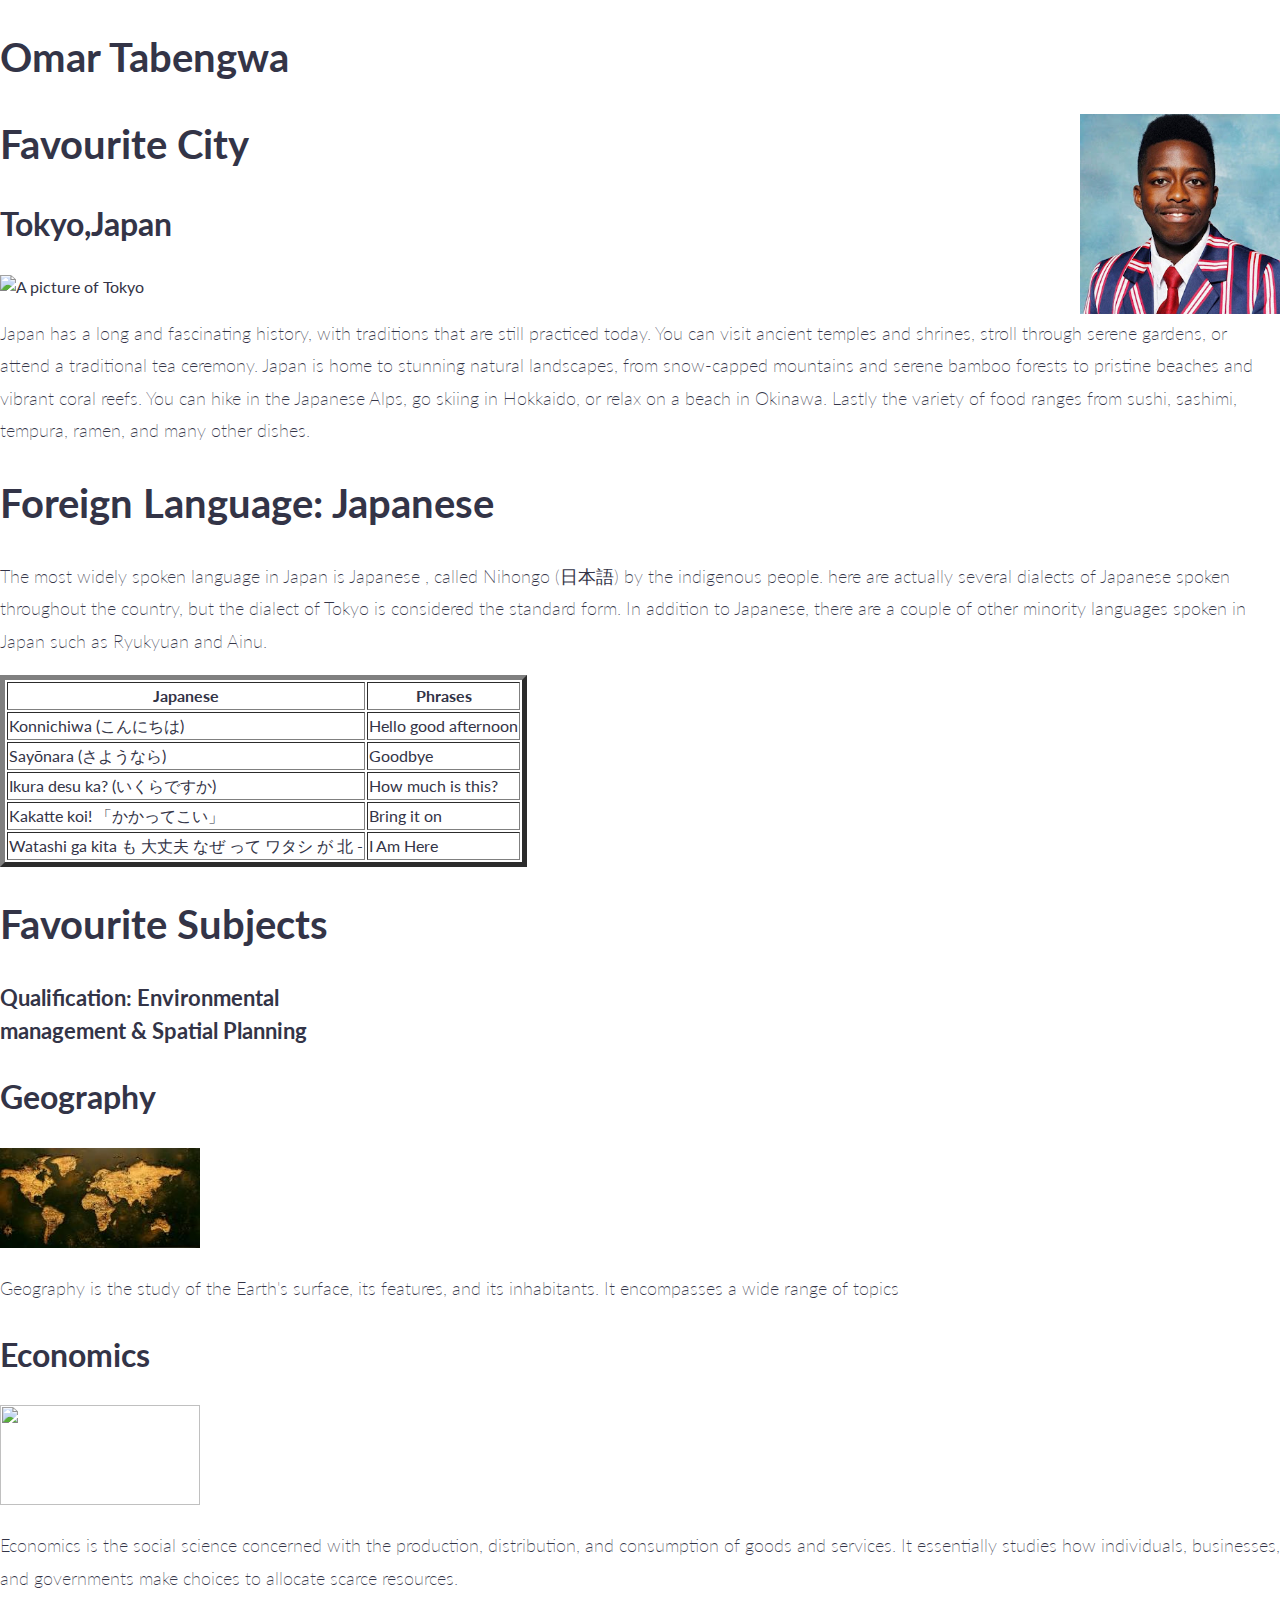
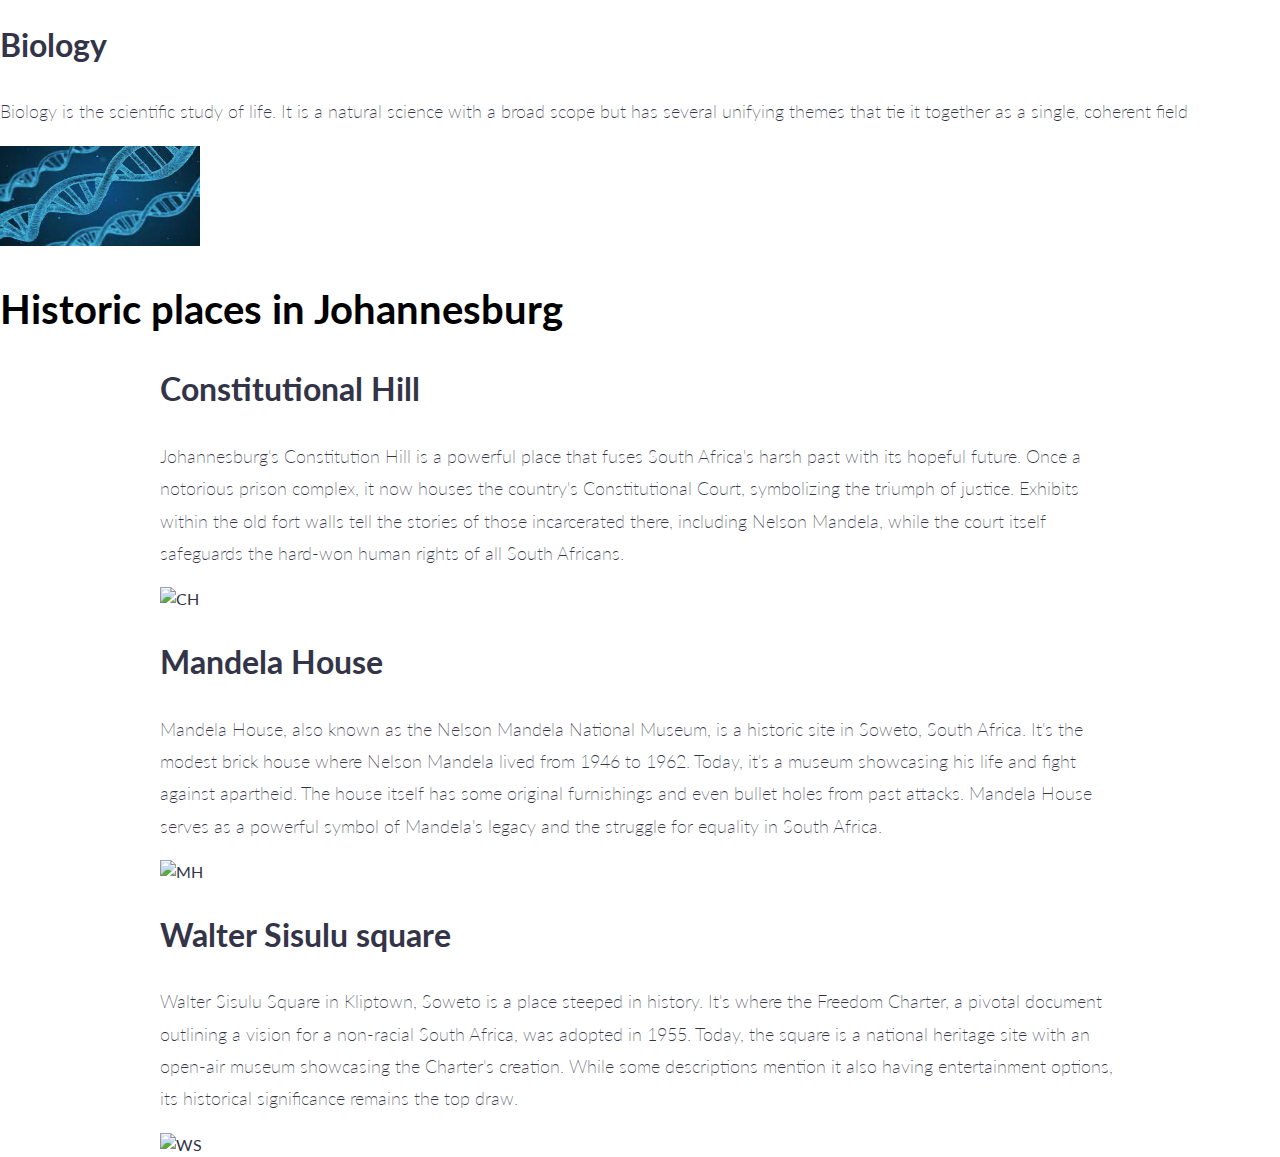
==== my-webpage-grid.html @ 6cd3617a "Add files via upload" ====
<!DOCTYPE html>
<html lang="en">
<head>
    <meta charset="UTF-8">
    <meta name="viewport" content="width=device-width, initial-scale=1.0">
    <title>Document</title>
    <link rel="stylesheet" href="simple-grid.css">
</head>
<body>
    <div class="introduction">
        <div class="name">
            <h1>Omar Tabengwa</h1>
        </div>
            <img src="img.jpg" style="height:200px; width:200px;float:inline-end">
        </div>
    </div>

    <div>
    <h1>Favourite City</h1>
    <h2>Tokyo,Japan</h2>
        <div>
        <img src="https://www.thewanderinglens.com/wp-content/uploads/2018/12/HEADER-Tokyo-Photography-Locations-A-Photographers-Guide-to-Photo-Spots-in-Tokyo.jpg" 
            alt="A picture of Tokyo" style="height :200px;width: 200px;"> 
        </div>

    <div>
        <p>Japan has a long and fascinating history, with traditions that are still practiced today. 
        You can visit ancient temples and shrines, stroll through serene gardens, 
        or attend a traditional tea ceremony. Japan is home to stunning natural landscapes, 
        from snow-capped mountains and serene bamboo forests to pristine beaches and vibrant coral reefs. 
        You can hike in the Japanese Alps, go skiing in Hokkaido, or relax on a beach in Okinawa. Lastly
        the variety of food ranges from sushi, sashimi, tempura, ramen, and many other dishes.</p>
    </div>



    <h1>Foreign Language: Japanese</h1>
    <div>
        <p>The most widely spoken language in Japan is Japanese , called Nihongo (日本語) by the indigenous people.
        here are actually several dialects of Japanese spoken throughout the country, but the dialect of Tokyo 
        is considered the standard form. In addition to Japanese, there are a couple of other minority languages spoken 
        in Japan such as Ryukyuan and Ainu.</p>

        <table border="5px" width:70%; style="color: black;">
            <tr>
                <th>Japanese</th>
                <th>Phrases</th>
            </tr>
            <tr>
                <td> Konnichiwa (こんにちは) </td>
                <td>Hello good afternoon</td>
            </tr>
            <tr>
                <td> Sayōnara (さようなら)</td> 
                <td>Goodbye </td>
            </tr>
            <tr>
                <td> Ikura desu ka? (いくらですか)</td> 
                <td>How much is this? </td>
            </tr>
                <td> Kakatte koi! 「かかってこい」 
                    <td>Bring it on</td>
            <tr>
                <td> Watashi ga kita も 大丈夫 なぜ って ワタシ が 北 - 
                    <td>I Am Here </td>
            </tr>

        </table>
    </div>
    <section>
        <h1>Favourite Subjects</h1>
        <h3 style="width: 26%;">Qualification: Environmental management & Spatial Planning</h3>
    </div>
    <div class="image">
        <div>
            <div class="subjects">
        <h2>Geography</h2>
        <img src="geo.jpeg" style="height: 100px;width: 200px;">
        <p>Geography is the study of the Earth's surface, its features, and its inhabitants. 
            It encompasses a wide range of topics</p>
        </div>
    </div>
    <div>
    <div class="subjects">
        <div>
            <div class="image">
        <h2>Economics</h2>
        <img src="eco.jpeg"style="height:100px;width:200px">
        <p>Economics is the social science concerned with the production, distribution, and consumption of goods and services. 
        It essentially studies how individuals, businesses, and governments make choices to allocate scarce resources.</p>
    </div>
    <div>
        <div class="subjects">
            <section>
        <h2>Biology</h2>
            </section>
        <div class="image">
        <p>Biology is the scientific study of life. It is a natural science with a broad scope but has several 
            unifying themes that tie it together as a single, coherent field</p>
        <img src="bio.jpeg"style="height:100px;width:200px">
    </div>
        </div>
    </section>


    <h1 style="color: black;">Historic places in Johannesburg</h1>
        <div> 
            <div class="name">
                <div class="container">
                    <h2>Constitutional Hill</h2>
                    <div class="text">
                        <p>Johannesburg's Constitution Hill is a powerful place that fuses South Africa's harsh past with its hopeful future. 
                            Once a notorious prison complex, it now houses the country's Constitutional Court, symbolizing the triumph of justice.  
                            Exhibits within the old fort walls tell the stories of those incarcerated there, including Nelson Mandela, 
                            while the court itself safeguards the hard-won human rights of all South Africans.</p>
                        <img src="https://museumexplorer.co.za/wp-content/uploads/2023/02/Constitution-Hill-2-1024x683.webp" alt="CH" style="height: 200px;width: 200px;">
                    </div>
                </div>

        <div>
            <div class="name">
                <div class="container">
                    <h2>Mandela House</h2>
                    <div class="text">
                        <p>Mandela House, also known as the Nelson Mandela National Museum, is a historic site in Soweto, South Africa. 
                            It's the modest brick house where Nelson Mandela lived from 1946 to 1962. Today, it's a museum showcasing his life and fight against apartheid. 
                            The house itself has some original furnishings and even bullet holes from past attacks.  
                            Mandela House serves as a powerful symbol of Mandela's legacy and the struggle for equality in South Africa.</p>
                        <img src="https://i0.wp.com/2summers.net/wp-content/uploads/2019/05/Mandela-House-7622.jpg" alt="MH"style="height: 200px;width: 200px;">
                    </div>
                </div>    
            <div class="name">
                <div class="container">
                    <h2>Walter Sisulu square</h2>
                    <div class="text">
                        <p>Walter Sisulu Square in Kliptown, Soweto is a place steeped in history. It's where the Freedom Charter, a pivotal document outlining a vision for a non-racial South Africa, 
                        was adopted in 1955. Today, the square is a national heritage site with an open-air museum showcasing the Charter's creation. 
                        While some descriptions mention it also having entertainment options, its historical significance remains the top draw.</p>
                    <img src="http://www.palacegroup.co.za/uploads/images/header-images/walter-sisulu.jpg" alt="WS"style="height: 200px;width: 200px;">
                    </div>
                </div>

    

</body>
</html>
---- simple-grid.css ----
/**
*** SIMPLE GRID
*** (C) ZACH COLE 2016
**/

@import url(https://fonts.googleapis.com/css?family=Lato:400,300,300italic,400italic,700,700italic);

/* UNIVERSAL */

html,
body {
  height: 100%;
  width: 100%;
  margin: 0;
  padding: 0;
  left: 0;
  top: 0;
  font-size: 100%;
}

/* ROOT FONT STYLES */

* {
  font-family: 'Lato', Helvetica, sans-serif;
  color: #333447;
  line-height: 1.5;
}

/* TYPOGRAPHY */

h1 {
  font-size: 2.5rem;
}

h2 {
  font-size: 2rem;
}

h3 {
  font-size: 1.375rem;
}

h4 {
  font-size: 1.125rem;
}

h5 {
  font-size: 1rem;
}

h6 {
  font-size: 0.875rem;
}

p {
  font-size: 1.125rem;
  font-weight: 200;
  line-height: 1.8;
}

.font-light {
  font-weight: 300;
}

.font-regular {
  font-weight: 400;
}

.font-heavy {
  font-weight: 700;
}

/* POSITIONING */

.left {
  text-align: left;
}

.right {
  text-align: right;
}

.center {
  text-align: center;
  margin-left: auto;
  margin-right: auto;
}

.justify {
  text-align: justify;
}

/* ==== GRID SYSTEM ==== */

.container {
  width: 90%;
  margin-left: auto;
  margin-right: auto;
}

.row {
  position: relative;
  width: 100%;
}

.row [class^="col"] {
  float: left;
  margin: 0.5rem 2%;
  min-height: 0.125rem;
}

.col-1,
.col-2,
.col-3,
.col-4,
.col-5,
.col-6,
.col-7,
.col-8,
.col-9,
.col-10,
.col-11,
.col-12 {
  width: 96%;
}

.col-1-sm {
  width: 4.33%;
}

.col-2-sm {
  width: 12.66%;
}

.col-3-sm {
  width: 21%;
}

.col-4-sm {
  width: 29.33%;
}

.col-5-sm {
  width: 37.66%;
}

.col-6-sm {
  width: 46%;
}

.col-7-sm {
  width: 54.33%;
}

.col-8-sm {
  width: 62.66%;
}

.col-9-sm {
  width: 71%;
}

.col-10-sm {
  width: 79.33%;
}

.col-11-sm {
  width: 87.66%;
}

.col-12-sm {
  width: 96%;
}

.row::after {
	content: "";
	display: table;
	clear: both;
}

.hidden-sm {
  display: none;
}

@media only screen and (min-width: 33.75em) {  /* 540px */
  .container {
    width: 80%;
  }
}

@media only screen and (min-width: 45em) {  /* 720px */
  .col-1 {
    width: 4.33%;
  }

  .col-2 {
    width: 12.66%;
  }

  .col-3 {
    width: 21%;
  }

  .col-4 {
    width: 29.33%;
  }

  .col-5 {
    width: 37.66%;
  }

  .col-6 {
    width: 46%;
  }

  .col-7 {
    width: 54.33%;
  }

  .col-8 {
    width: 62.66%;
  }

  .col-9 {
    width: 71%;
  }

  .col-10 {
    width: 79.33%;
  }

  .col-11 {
    width: 87.66%;
  }

  .col-12 {
    width: 96%;
  }

  .hidden-sm {
    display: block;
  }
}

@media only screen and (min-width: 60em) { /* 960px */
  .container {
    width: 75%;
    max-width: 60rem;
  }
}
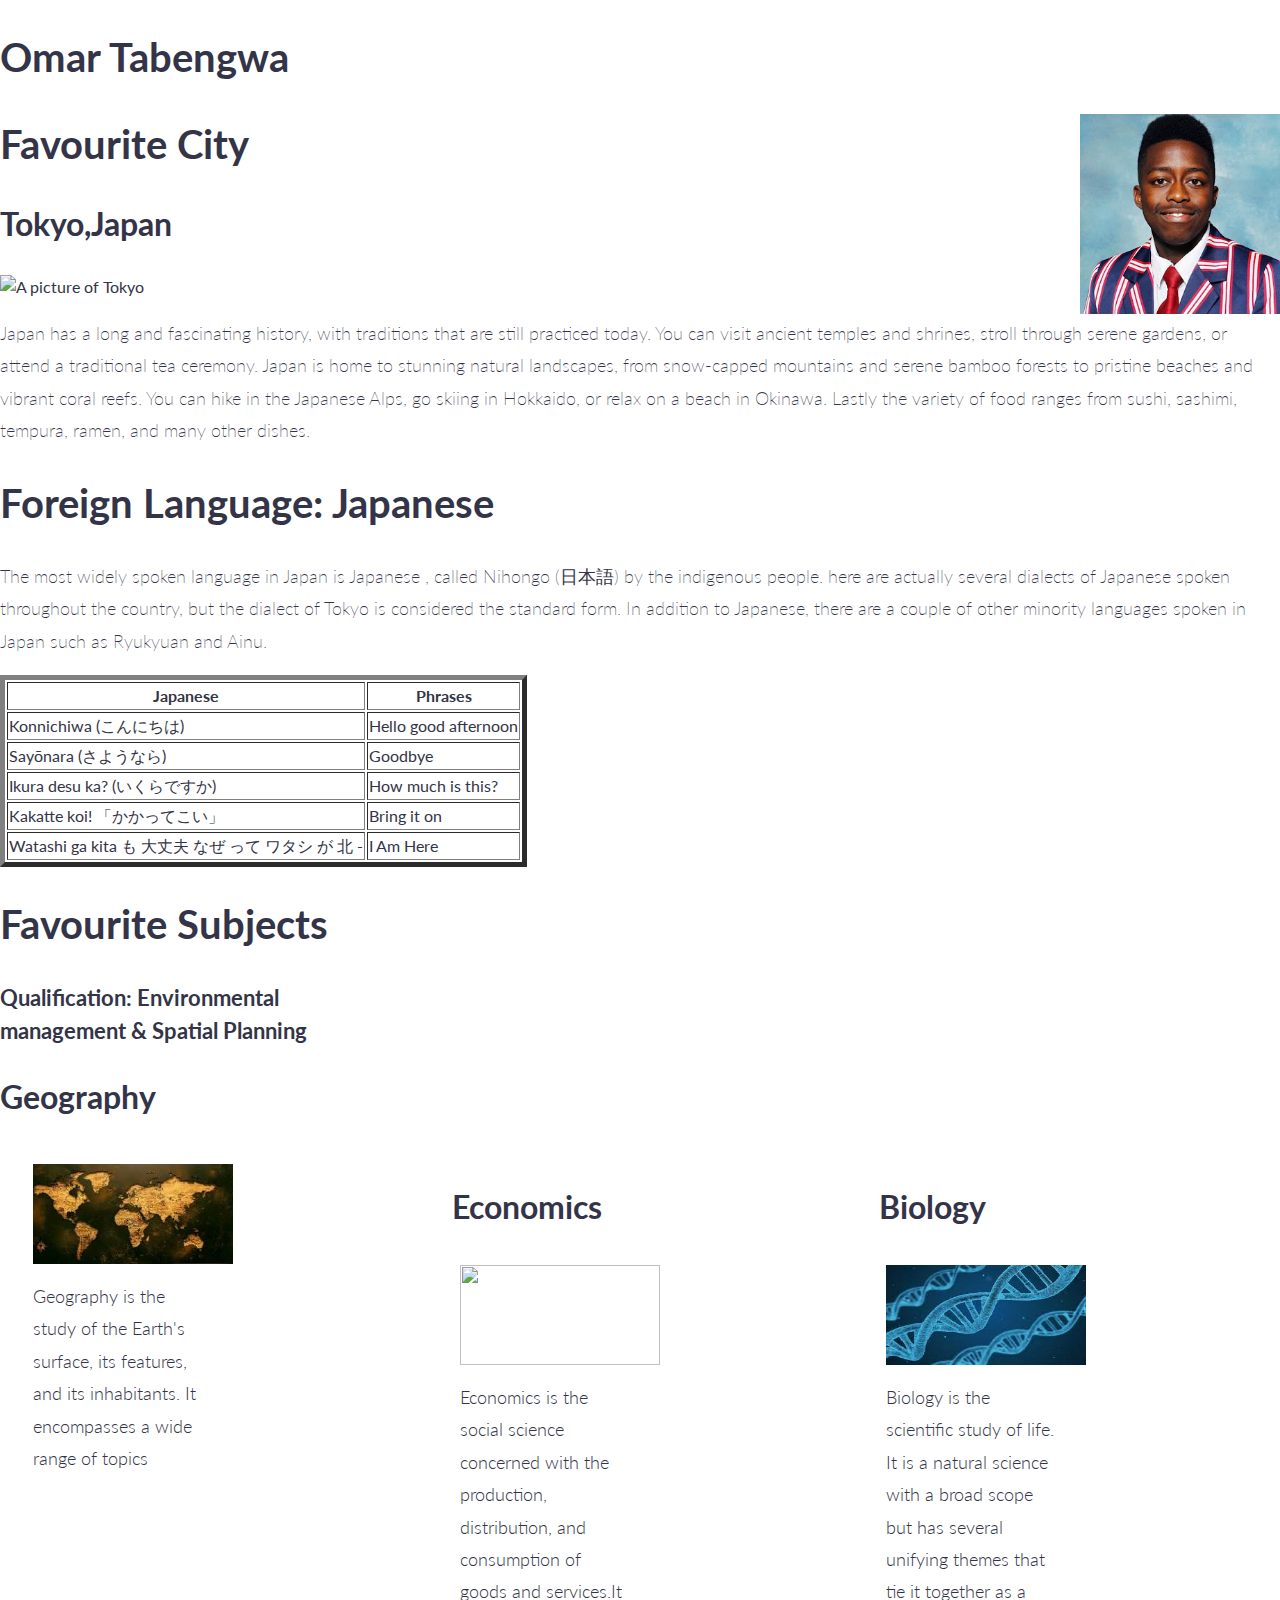
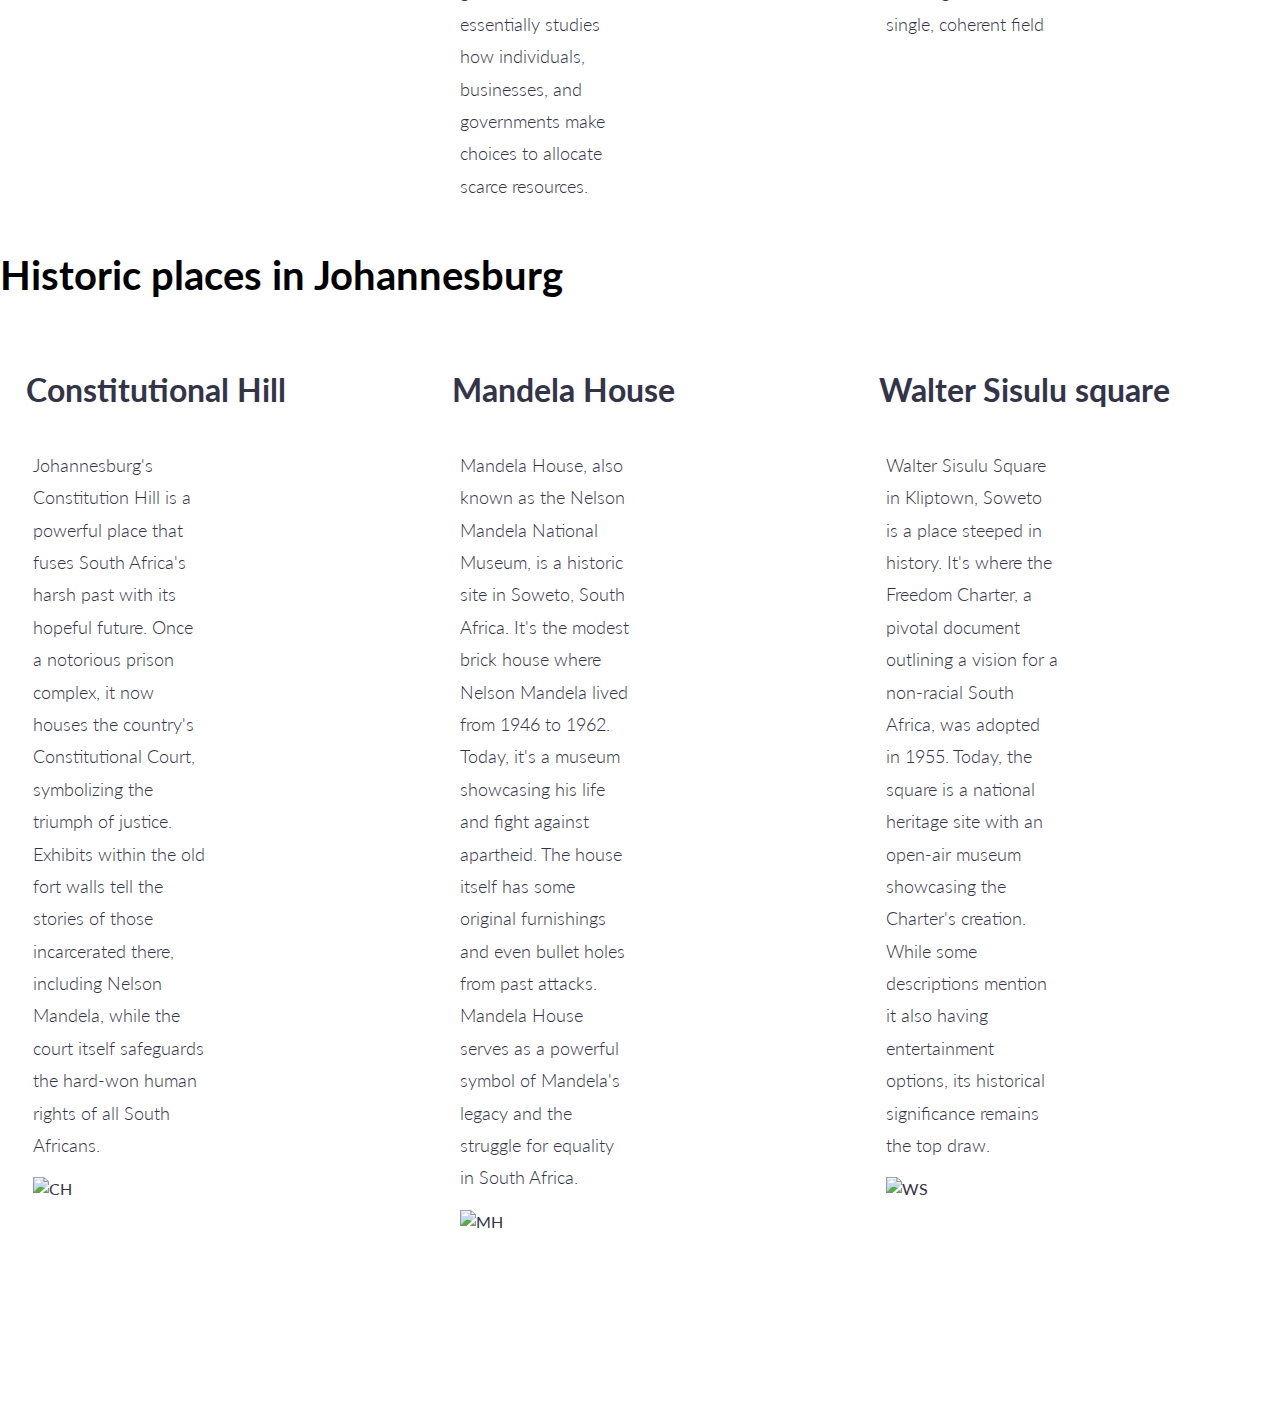
==== commit d763f133: "Update my-webpage-grid.html" ====
--- a/my-webpage-grid.html
+++ b/my-webpage-grid.html
@@ -1,146 +1,154 @@
 <!DOCTYPE html>
 <html lang="en">
+
 <head>
     <meta charset="UTF-8">
     <meta name="viewport" content="width=device-width, initial-scale=1.0">
     <title>Document</title>
     <link rel="stylesheet" href="simple-grid.css">
 </head>
+
 <body>
     <div class="introduction">
         <div class="name">
             <h1>Omar Tabengwa</h1>
         </div>
-            <img src="img.jpg" style="height:200px; width:200px;float:inline-end">
-        </div>
+        <img src="img.jpg" style="height:200px; width:200px;float:inline-end">
+    </div>
     </div>
 
     <div>
-    <h1>Favourite City</h1>
-    <h2>Tokyo,Japan</h2>
+        <h1>Favourite City</h1>
+        <h2>Tokyo,Japan</h2>
         <div>
-        <img src="https://www.thewanderinglens.com/wp-content/uploads/2018/12/HEADER-Tokyo-Photography-Locations-A-Photographers-Guide-to-Photo-Spots-in-Tokyo.jpg" 
-            alt="A picture of Tokyo" style="height :200px;width: 200px;"> 
+            <img src="https://www.thewanderinglens.com/wp-content/uploads/2018/12/HEADER-Tokyo-Photography-Locations-A-Photographers-Guide-to-Photo-Spots-in-Tokyo.jpg"
+                alt="A picture of Tokyo" style="height :200px;width: 200px;">
         </div>
 
-    <div>
-        <p>Japan has a long and fascinating history, with traditions that are still practiced today. 
-        You can visit ancient temples and shrines, stroll through serene gardens, 
-        or attend a traditional tea ceremony. Japan is home to stunning natural landscapes, 
-        from snow-capped mountains and serene bamboo forests to pristine beaches and vibrant coral reefs. 
-        You can hike in the Japanese Alps, go skiing in Hokkaido, or relax on a beach in Okinawa. Lastly
-        the variety of food ranges from sushi, sashimi, tempura, ramen, and many other dishes.</p>
-    </div>
+        <div>
+            <p>Japan has a long and fascinating history, with traditions that are still practiced today.
+                You can visit ancient temples and shrines, stroll through serene gardens,
+                or attend a traditional tea ceremony. Japan is home to stunning natural landscapes,
+                from snow-capped mountains and serene bamboo forests to pristine beaches and vibrant coral reefs.
+                You can hike in the Japanese Alps, go skiing in Hokkaido, or relax on a beach in Okinawa. Lastly
+                the variety of food ranges from sushi, sashimi, tempura, ramen, and many other dishes.</p>
+        </div>
 
 
 
-    <h1>Foreign Language: Japanese</h1>
-    <div>
-        <p>The most widely spoken language in Japan is Japanese , called Nihongo (日本語) by the indigenous people.
-        here are actually several dialects of Japanese spoken throughout the country, but the dialect of Tokyo 
-        is considered the standard form. In addition to Japanese, there are a couple of other minority languages spoken 
-        in Japan such as Ryukyuan and Ainu.</p>
+        <h1 class="text-align:center;">Foreign Language: Japanese</h1>
+        <div>
+            <p>The most widely spoken language in Japan is Japanese , called Nihongo (日本語) by the indigenous people.
+                here are actually several dialects of Japanese spoken throughout the country, but the dialect of Tokyo
+                is considered the standard form. In addition to Japanese, there are a couple of other minority languages
+                spoken
+                in Japan such as Ryukyuan and Ainu.</p>
 
-        <table border="5px" width:70%; style="color: black;">
-            <tr>
-                <th>Japanese</th>
-                <th>Phrases</th>
-            </tr>
-            <tr>
-                <td> Konnichiwa (こんにちは) </td>
-                <td>Hello good afternoon</td>
-            </tr>
-            <tr>
-                <td> Sayōnara (さようなら)</td> 
-                <td>Goodbye </td>
-            </tr>
-            <tr>
-                <td> Ikura desu ka? (いくらですか)</td> 
-                <td>How much is this? </td>
-            </tr>
-                <td> Kakatte koi! 「かかってこい」 
-                    <td>Bring it on</td>
-            <tr>
-                <td> Watashi ga kita も 大丈夫 なぜ って ワタシ が 北 - 
+            <table border="5px" width:90%; style="color: black;">
+                <tr>
+                    <th>Japanese</th>
+                    <th>Phrases</th>
+                </tr>
+                <tr>
+                    <td> Konnichiwa (こんにちは) </td>
+                    <td>Hello good afternoon</td>
+                </tr>
+                <tr>
+                    <td> Sayōnara (さようなら)</td>
+                    <td>Goodbye </td>
+                </tr>
+                <tr>
+                    <td> Ikura desu ka? (いくらですか)</td>
+                    <td>How much is this? </td>
+                </tr>
+                <td> Kakatte koi! 「かかってこい」
+                <td>Bring it on</td>
+                <tr>
+                    <td> Watashi ga kita も 大丈夫 なぜ って ワタシ が 北 -
                     <td>I Am Here </td>
-            </tr>
+                </tr>
 
-        </table>
+            </table>
+        </div>
+        <section>
+            <h1>Favourite Subjects</h1>
+            <h3 style="width: 26%;">Qualification: Environmental management & Spatial Planning</h3>
     </div>
-    <section>
-        <h1>Favourite Subjects</h1>
-        <h3 style="width: 26%;">Qualification: Environmental management & Spatial Planning</h3>
-    </div>
-    <div class="image">
-        <div>
-            <div class="subjects">
+    <div class="row">
         <h2>Geography</h2>
-        <img src="geo.jpeg" style="height: 100px;width: 200px;">
-        <p>Geography is the study of the Earth's surface, its features, and its inhabitants. 
-            It encompasses a wide range of topics</p>
+        <div class="col-4">
+            <img src="geo.jpeg" style="height: 100px;width: 200px;" class="col-6-sm">
+            <p class="col-6-sm font-light">Geography is the study of the Earth's surface, its features, and its
+                inhabitants.
+                It encompasses a wide range of topics</p>
         </div>
-    </div>
-    <div>
-    <div class="subjects">
-        <div>
-            <div class="image">
-        <h2>Economics</h2>
-        <img src="eco.jpeg"style="height:100px;width:200px">
-        <p>Economics is the social science concerned with the production, distribution, and consumption of goods and services. 
-        It essentially studies how individuals, businesses, and governments make choices to allocate scarce resources.</p>
-    </div>
-    <div>
-        <div class="subjects">
-            <section>
-        <h2>Biology</h2>
-            </section>
-        <div class="image">
-        <p>Biology is the scientific study of life. It is a natural science with a broad scope but has several 
-            unifying themes that tie it together as a single, coherent field</p>
-        <img src="bio.jpeg"style="height:100px;width:200px">
-    </div>
+        <div class="row">
+            <div class="col-4">
+                <h2>Economics</h2>
+                <img src="eco.jpeg" style="height:100px;width:200px" class="col-6-sm">
+                <p class="col-6-sm font-light">Economics is the social science concerned with the production,
+                    distribution, and consumption of goods and services.It essentially studies how individuals, 
+                    businesses, and governments make choices to allocate
+                    scarce resources.</p>
+            </div>
+            <div class="row">
+                <div class="col-4">
+                <h2>Biology</h2>
+                    <img src="bio.jpeg" style="height:100px;width:200px;" class="col-6-sm">
+                    <p class="col-6-sm font-light">Biology is the scientific study of life. It is a natural
+                        science with a broad scope but has several
+                        unifying themes that tie it together as a single, coherent field</p>     
+                </div>
+            </div>
         </div>
-    </section>
 
 
-    <h1 style="color: black;">Historic places in Johannesburg</h1>
-        <div> 
-            <div class="name">
-                <div class="container">
-                    <h2>Constitutional Hill</h2>
-                    <div class="text">
-                        <p>Johannesburg's Constitution Hill is a powerful place that fuses South Africa's harsh past with its hopeful future. 
-                            Once a notorious prison complex, it now houses the country's Constitutional Court, symbolizing the triumph of justice.  
-                            Exhibits within the old fort walls tell the stories of those incarcerated there, including Nelson Mandela, 
-                            while the court itself safeguards the hard-won human rights of all South Africans.</p>
-                        <img src="https://museumexplorer.co.za/wp-content/uploads/2023/02/Constitution-Hill-2-1024x683.webp" alt="CH" style="height: 200px;width: 200px;">
+        <h1 style="color: black;">Historic places in Johannesburg</h1>
+        <div class="row">
+            <div class="col-4">
+                <h2>Constitutional Hill</h2>
+                <p class="col-6-sm font-light">Johannesburg's Constitution Hill is a powerful place that
+                    fuses South Africa's harsh past with its hopeful future.
+                    Once a notorious prison complex, it now houses the country's Constitutional Court,
+                    symbolizing the triumph of justice.
+                    Exhibits within the old fort walls tell the stories of those incarcerated there,
+                    including Nelson Mandela,
+                    while the court itself safeguards the hard-won human rights of all South Africans.
+                </p>
+                <img src="https://museumexplorer.co.za/wp-content/uploads/2023/02/Constitution-Hill-2-1024x683.webp"
+                    alt="CH" style="height: 200px;width: 200px;" class="col-6-sm">
+            </div>
+            <div class="row">
+                <div class="col-4">
+                    <h2>Mandela House</h2>
+                    <p class="col-6-sm font-light mid-text">Mandela House, also known as the Nelson Mandela
+                        National Museum, is a historic site in Soweto, South Africa.
+                        It's the modest brick house where Nelson Mandela lived from 1946 to 1962. Today,
+                        it's a museum showcasing his life and fight against apartheid.
+                        The house itself has some original furnishings and even bullet holes from past
+                        attacks.
+                        Mandela House serves as a powerful symbol of Mandela's legacy and the struggle
+                        for equality in South Africa.</p>
+                    <img src="https://i0.wp.com/2summers.net/wp-content/uploads/2019/05/Mandela-House-7622.jpg" alt="MH"
+                        style="height: 200px;width: 200px;" class="col-6-sm;mid-text-img">
+                </div>
+                <div class="row">
+                    <div class="col-4">
+                        <h2>Walter Sisulu square</h2>
+                        <p class="col-6-sm font-light">Walter Sisulu Square in Kliptown, Soweto is a
+                            place steeped in history. It's where the Freedom Charter, a pivotal document
+                            outlining a vision for a non-racial South Africa,
+                            was adopted in 1955. Today, the square is a national heritage site with an
+                            open-air museum showcasing the Charter's creation.
+                            While some descriptions mention it also having entertainment options, its
+                            historical significance remains the top draw.</p>
+                        <img src="http://www.palacegroup.co.za/uploads/images/header-images/walter-sisulu.jpg" alt="WS"
+                            style="height: 200px;width: 200px;" class="col-6-sm">
                     </div>
                 </div>
 
-        <div>
-            <div class="name">
-                <div class="container">
-                    <h2>Mandela House</h2>
-                    <div class="text">
-                        <p>Mandela House, also known as the Nelson Mandela National Museum, is a historic site in Soweto, South Africa. 
-                            It's the modest brick house where Nelson Mandela lived from 1946 to 1962. Today, it's a museum showcasing his life and fight against apartheid. 
-                            The house itself has some original furnishings and even bullet holes from past attacks.  
-                            Mandela House serves as a powerful symbol of Mandela's legacy and the struggle for equality in South Africa.</p>
-                        <img src="https://i0.wp.com/2summers.net/wp-content/uploads/2019/05/Mandela-House-7622.jpg" alt="MH"style="height: 200px;width: 200px;">
-                    </div>
-                </div>    
-            <div class="name">
-                <div class="container">
-                    <h2>Walter Sisulu square</h2>
-                    <div class="text">
-                        <p>Walter Sisulu Square in Kliptown, Soweto is a place steeped in history. It's where the Freedom Charter, a pivotal document outlining a vision for a non-racial South Africa, 
-                        was adopted in 1955. Today, the square is a national heritage site with an open-air museum showcasing the Charter's creation. 
-                        While some descriptions mention it also having entertainment options, its historical significance remains the top draw.</p>
-                    <img src="http://www.palacegroup.co.za/uploads/images/header-images/walter-sisulu.jpg" alt="WS"style="height: 200px;width: 200px;">
-                    </div>
-                </div>
 
-    
 
 </body>
-</html>+
+</html>
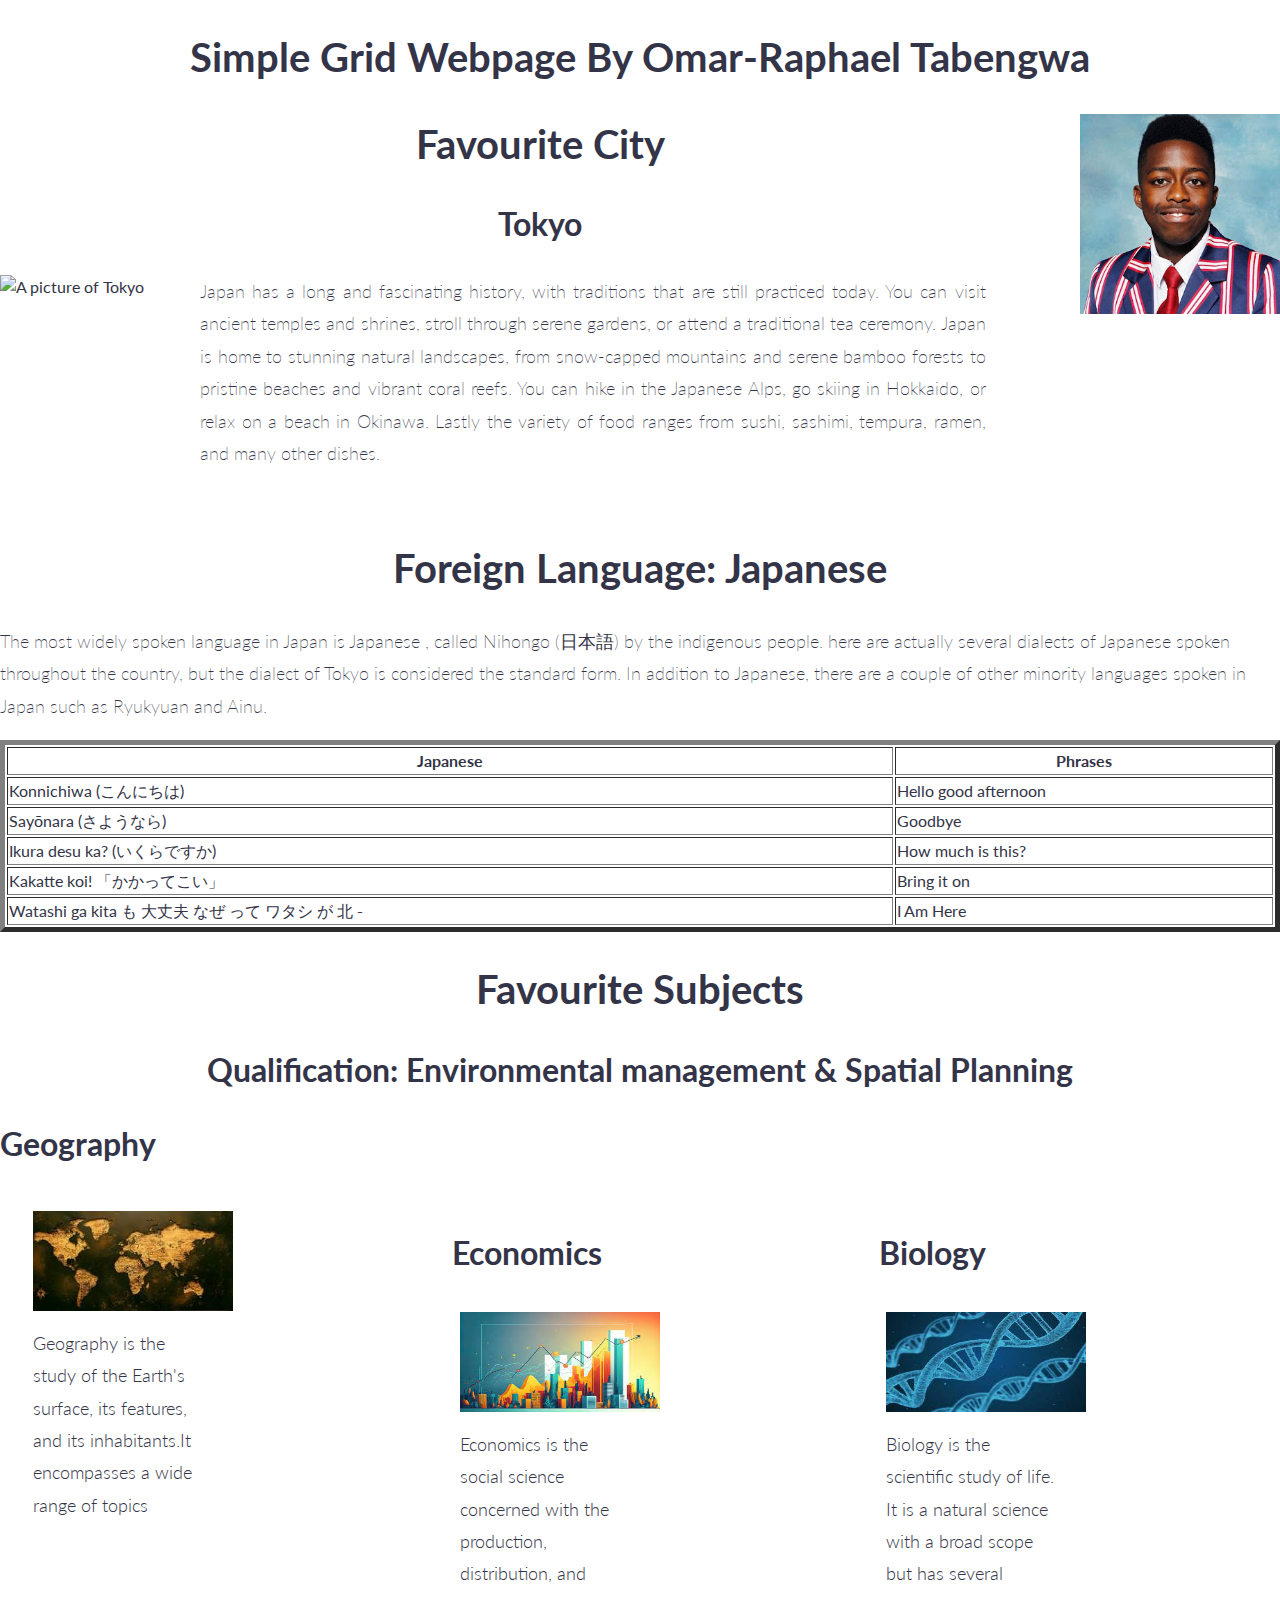
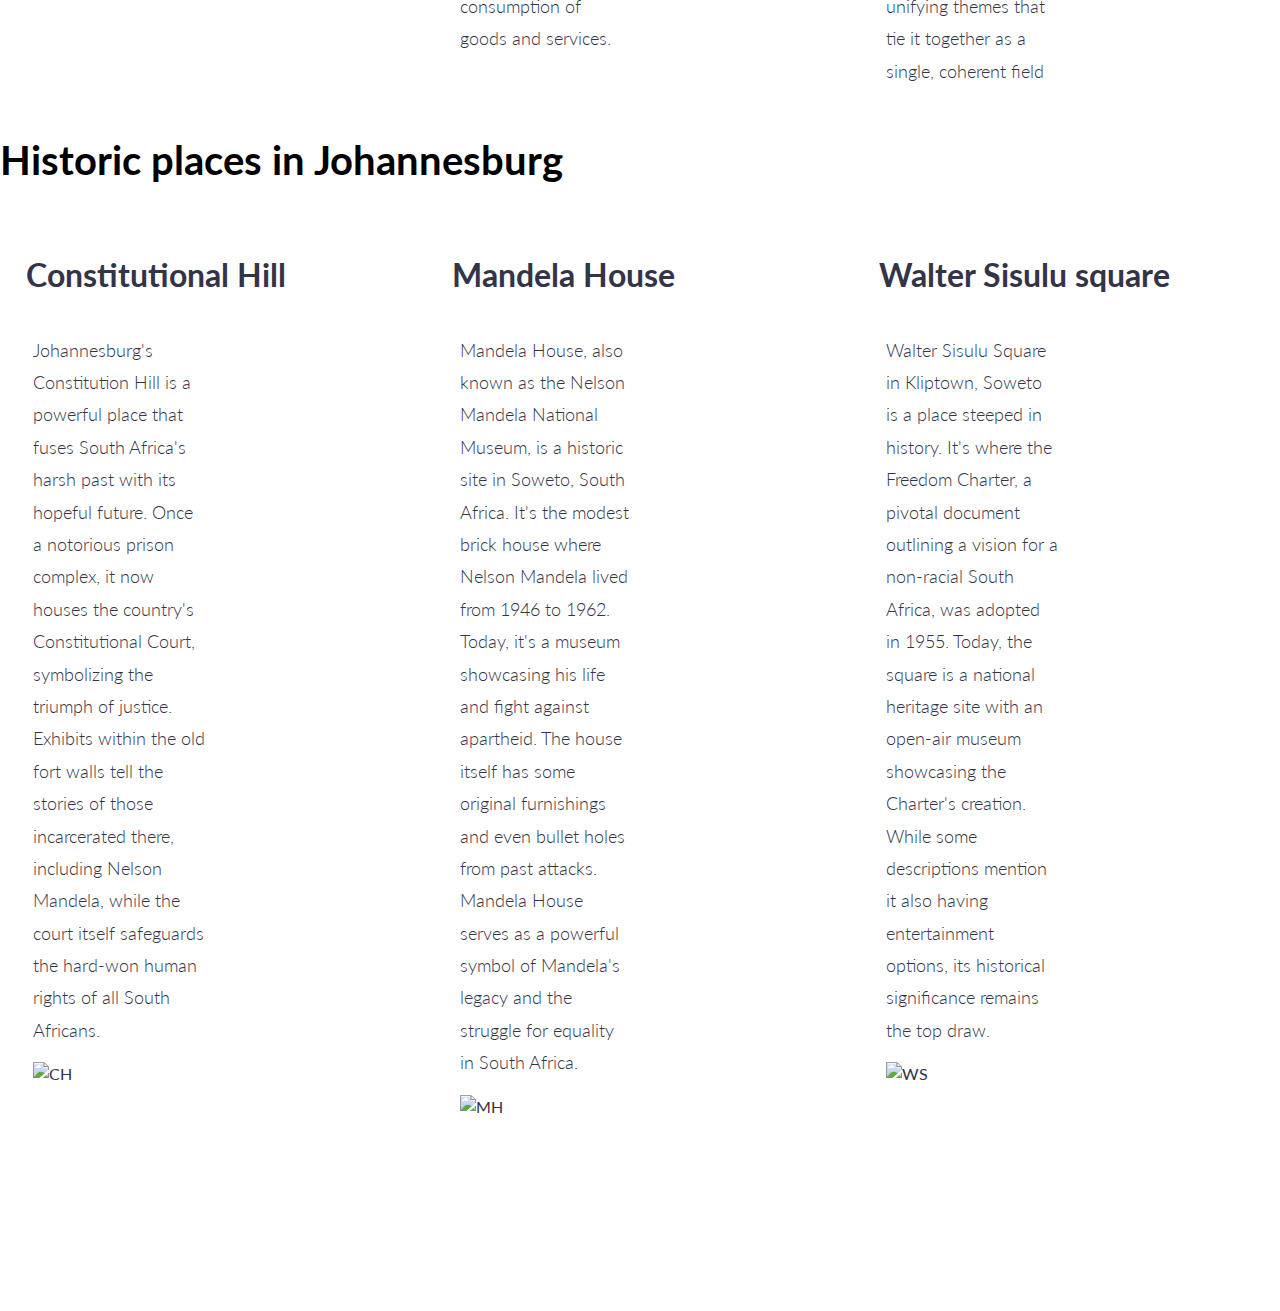
==== commit 4821ac66: "Update my-webpage-grid.html" ====
--- a/my-webpage-grid.html
+++ b/my-webpage-grid.html
@@ -10,94 +10,88 @@
 
 <body>
     <div class="introduction">
-        <div class="name">
-            <h1>Omar Tabengwa</h1>
-        </div>
-        <img src="img.jpg" style="height:200px; width:200px;float:inline-end">
+        <h1 style="text-align: center;text-transform: capitalize;">Simple Grid Webpage by Omar-Raphael Tabengwa</h1>
     </div>
+    <img src="img.jpg" style="height:200px; width:200px;float:inline-end">
     </div>
 
-    <div>
+    <div class="center">
         <h1>Favourite City</h1>
-        <h2>Tokyo,Japan</h2>
-        <div>
-            <img src="https://www.thewanderinglens.com/wp-content/uploads/2018/12/HEADER-Tokyo-Photography-Locations-A-Photographers-Guide-to-Photo-Spots-in-Tokyo.jpg"
-                alt="A picture of Tokyo" style="height :200px;width: 200px;">
-        </div>
+        <h2>Tokyo</h2>
+    </div>
+    <div class="col-8">
+        <img src="https://www.thewanderinglens.com/wp-content/uploads/2018/12/HEADER-Tokyo-Photography-Locations-A-Photographers-Guide-to-Photo-Spots-in-Tokyo.jpg"
+            alt="A picture of Tokyo" style="height :200px;width: 200px;float: left;">
+    </div>
+    <div class="col 4">        
+    <p style="width:77%; text-align: justify;text-wrap:wrap;">Japan has a long and fascinating history, with traditions that are still practiced today.
+        You can visit ancient temples and shrines, stroll through serene gardens,
+        or attend a traditional tea ceremony. Japan is home to stunning natural landscapes,
+        from snow-capped mountains and serene bamboo forests to pristine beaches and vibrant coral reefs.
+        You can hike in the Japanese Alps, go skiing in Hokkaido, or relax on a beach in Okinawa. Lastly
+        the variety of food ranges from sushi, sashimi, tempura, ramen, and many other dishes.</p>
+    </div>
+<br>
+    <div class="center">
+    <h1>Foreign Language: Japanese</h1>
+    </div>
+    <p>The most widely spoken language in Japan is Japanese , called Nihongo (日本語) by the indigenous people.
+        here are actually several dialects of Japanese spoken throughout the country, but the dialect of Tokyo
+        is considered the standard form. In addition to Japanese, there are a couple of other minority languages
+        spoken
+        in Japan such as Ryukyuan and Ainu.</p>
 
-        <div>
-            <p>Japan has a long and fascinating history, with traditions that are still practiced today.
-                You can visit ancient temples and shrines, stroll through serene gardens,
-                or attend a traditional tea ceremony. Japan is home to stunning natural landscapes,
-                from snow-capped mountains and serene bamboo forests to pristine beaches and vibrant coral reefs.
-                You can hike in the Japanese Alps, go skiing in Hokkaido, or relax on a beach in Okinawa. Lastly
-                the variety of food ranges from sushi, sashimi, tempura, ramen, and many other dishes.</p>
-        </div>
+    <table border="5px" style="color: black;width:100%;">
+        <tr>
+            <th>Japanese</th>
+            <th>Phrases</th>
+        </tr>
+        <tr>
+            <td> Konnichiwa (こんにちは) </td>
+            <td>Hello good afternoon</td>
+        </tr>
+        <tr>
+            <td> Sayōnara (さようなら)</td>
+            <td>Goodbye </td>
+        </tr>
+        <tr>
+            <td> Ikura desu ka? (いくらですか)</td>
+            <td>How much is this? </td>
+        </tr>
+        <td> Kakatte koi! 「かかってこい」
+        <td>Bring it on</td>
+        <tr>
+            <td> Watashi ga kita も 大丈夫 なぜ って ワタシ が 北 -
+            <td>I Am Here </td>
+        </tr>
 
+    </table>
 
-
-        <h1 class="text-align:center;">Foreign Language: Japanese</h1>
-        <div>
-            <p>The most widely spoken language in Japan is Japanese , called Nihongo (日本語) by the indigenous people.
-                here are actually several dialects of Japanese spoken throughout the country, but the dialect of Tokyo
-                is considered the standard form. In addition to Japanese, there are a couple of other minority languages
-                spoken
-                in Japan such as Ryukyuan and Ainu.</p>
-
-            <table border="5px" width:90%; style="color: black;">
-                <tr>
-                    <th>Japanese</th>
-                    <th>Phrases</th>
-                </tr>
-                <tr>
-                    <td> Konnichiwa (こんにちは) </td>
-                    <td>Hello good afternoon</td>
-                </tr>
-                <tr>
-                    <td> Sayōnara (さようなら)</td>
-                    <td>Goodbye </td>
-                </tr>
-                <tr>
-                    <td> Ikura desu ka? (いくらですか)</td>
-                    <td>How much is this? </td>
-                </tr>
-                <td> Kakatte koi! 「かかってこい」
-                <td>Bring it on</td>
-                <tr>
-                    <td> Watashi ga kita も 大丈夫 なぜ って ワタシ が 北 -
-                    <td>I Am Here </td>
-                </tr>
-
-            </table>
-        </div>
-        <section>
-            <h1>Favourite Subjects</h1>
-            <h3 style="width: 26%;">Qualification: Environmental management & Spatial Planning</h3>
+    <div class="center">
+        <h1>Favourite Subjects</h1>
+        <h2>Qualification: Environmental management & Spatial Planning</h2>
     </div>
     <div class="row">
         <h2>Geography</h2>
         <div class="col-4">
             <img src="geo.jpeg" style="height: 100px;width: 200px;" class="col-6-sm">
             <p class="col-6-sm font-light">Geography is the study of the Earth's surface, its features, and its
-                inhabitants.
-                It encompasses a wide range of topics</p>
+                inhabitants.It encompasses a wide range of topics</p>
         </div>
         <div class="row">
             <div class="col-4">
                 <h2>Economics</h2>
                 <img src="eco.jpeg" style="height:100px;width:200px" class="col-6-sm">
                 <p class="col-6-sm font-light">Economics is the social science concerned with the production,
-                    distribution, and consumption of goods and services.It essentially studies how individuals, 
-                    businesses, and governments make choices to allocate
-                    scarce resources.</p>
+                    distribution, and consumption of goods and services.</p>
             </div>
             <div class="row">
                 <div class="col-4">
-                <h2>Biology</h2>
+                    <h2>Biology</h2>
                     <img src="bio.jpeg" style="height:100px;width:200px;" class="col-6-sm">
                     <p class="col-6-sm font-light">Biology is the scientific study of life. It is a natural
                         science with a broad scope but has several
-                        unifying themes that tie it together as a single, coherent field</p>     
+                        unifying themes that tie it together as a single, coherent field</p>
                 </div>
             </div>
         </div>
@@ -146,6 +140,9 @@
                             style="height: 200px;width: 200px;" class="col-6-sm">
                     </div>
                 </div>
+            </div>
+        </div>
+    </div>
 
 
 
--- a/simple-grid.css
+++ b/simple-grid.css
@@ -248,3 +248,14 @@
     max-width: 60rem;
   }
 }
+@media screen and (max-width:960px){
+    .mid-text {
+      float: right!important;
+  }
+}
+.mid-text-img{
+  float:left !important;
+}
+.p{
+  font-size: 15px;
+}
